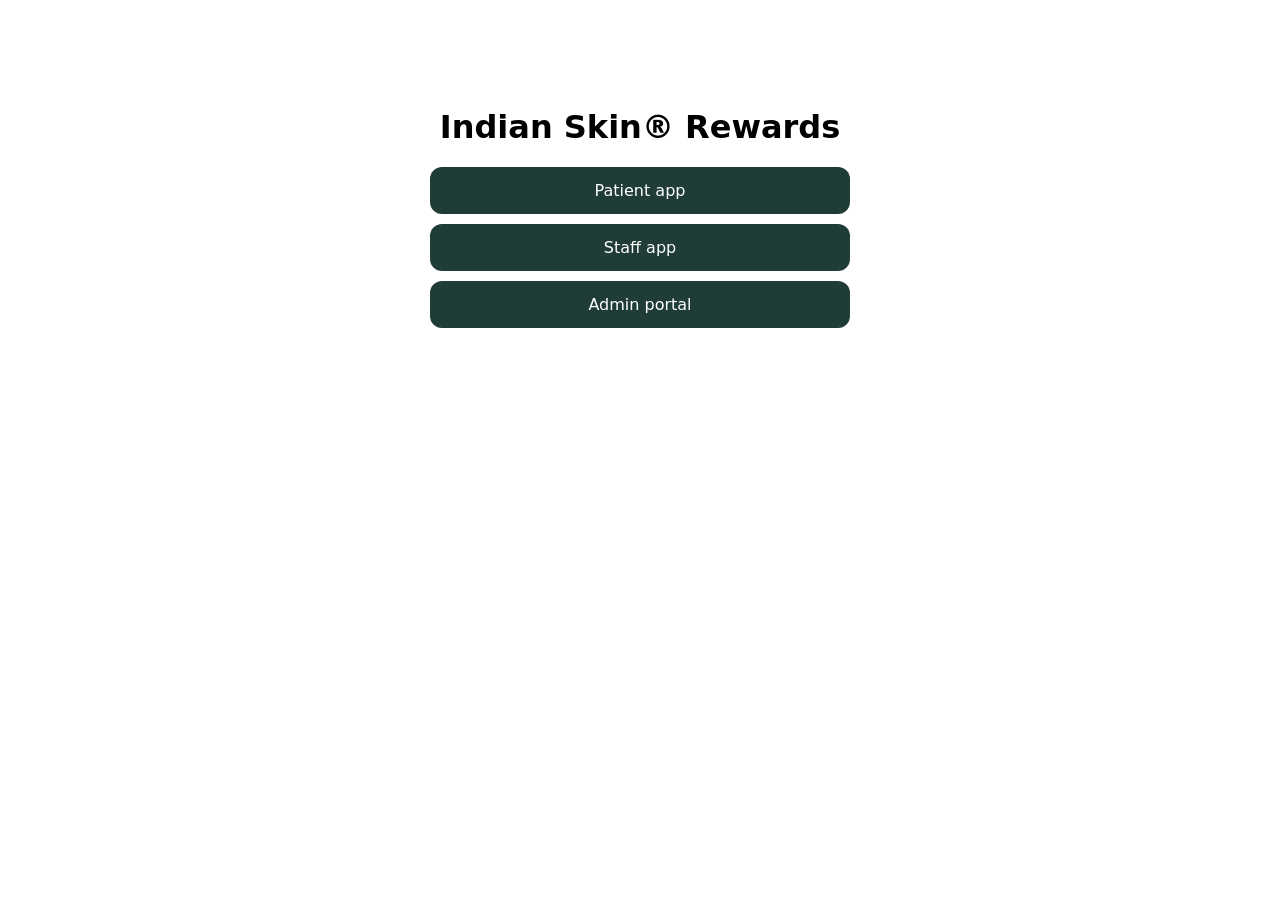
==== index.html @ 42a4f50e "Publish Rewards apps (built, live Supabase anon key) Co-Authored-By: Claude Sonnet 5.5 <noreply@anth" ====
<!doctype html><meta charset="utf-8"><meta name="viewport" content="width=device-width,initial-scale=1"><title>Indian Skin Rewards</title>
<style>body{font-family:system-ui;max-width:420px;margin:12vh auto;padding:0 20px;text-align:center}a{display:block;padding:14px;margin:10px 0;border-radius:12px;background:#1f3d36;color:#fff;text-decoration:none}</style>
<h1>Indian Skin® Rewards</h1><a href="patient/">Patient app</a><a href="staff/">Staff app</a><a href="admin/">Admin portal</a>
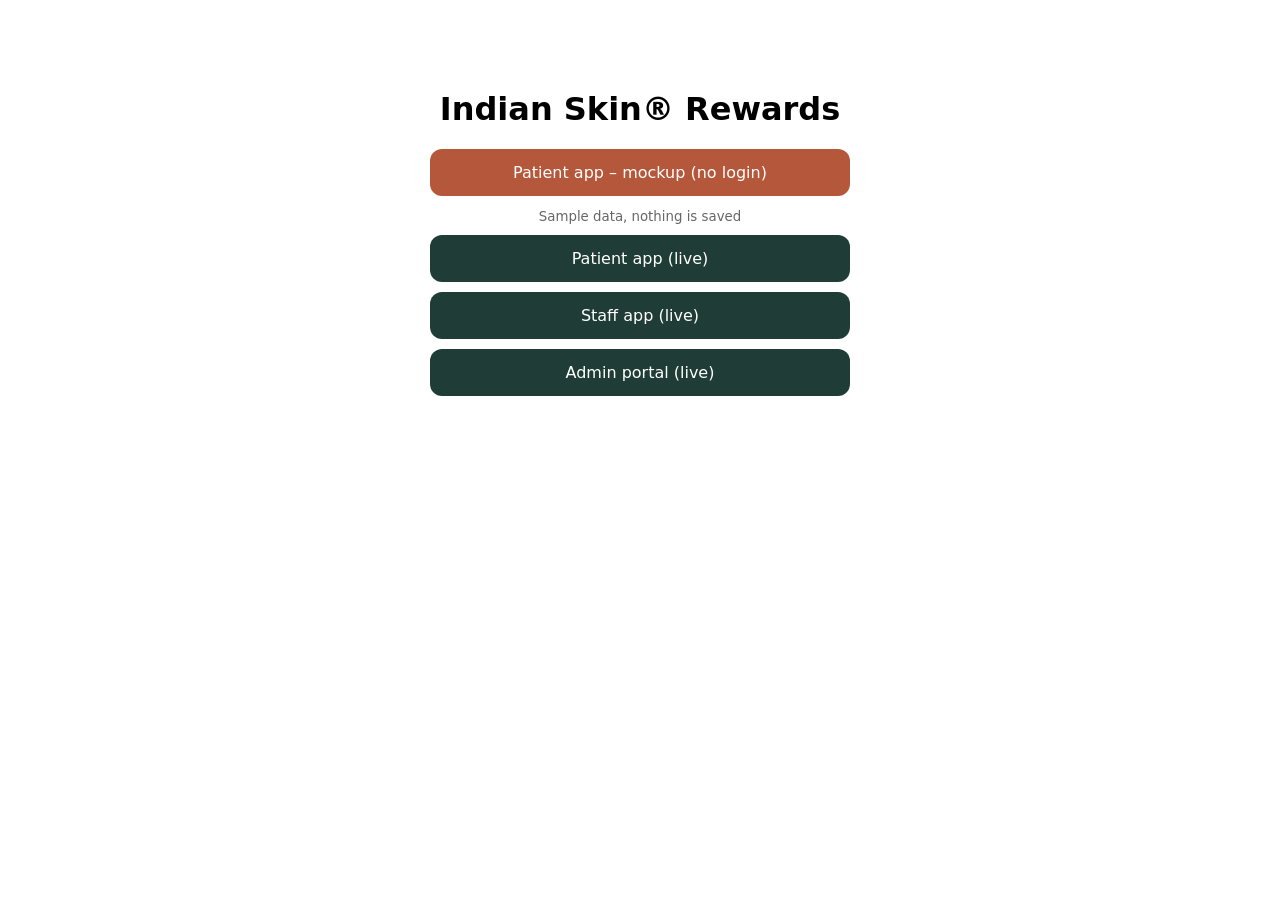
==== commit 3ba9a531: "Separate login storage per app; add patient mockup page Co-Authored-By: Claude Sonnet 5.5 <noreply@a" ====
--- a/index.html
+++ b/index.html
@@ -1,3 +1,3 @@
 <!doctype html><meta charset="utf-8"><meta name="viewport" content="width=device-width,initial-scale=1"><title>Indian Skin Rewards</title>
-<style>body{font-family:system-ui;max-width:420px;margin:12vh auto;padding:0 20px;text-align:center}a{display:block;padding:14px;margin:10px 0;border-radius:12px;background:#1f3d36;color:#fff;text-decoration:none}</style>
-<h1>Indian Skin® Rewards</h1><a href="patient/">Patient app</a><a href="staff/">Staff app</a><a href="admin/">Admin portal</a>
+<style>body{font-family:system-ui;max-width:420px;margin:10vh auto;padding:0 20px;text-align:center}a{display:block;padding:14px;margin:10px 0;border-radius:12px;background:#1f3d36;color:#fff;text-decoration:none}a.m{background:#b5573a}small{color:#666}</style>
+<h1>Indian Skin® Rewards</h1><a class="m" href="patient-demo/">Patient app – mockup (no login)</a><small>Sample data, nothing is saved</small><a href="patient/">Patient app (live)</a><a href="staff/">Staff app (live)</a><a href="admin/">Admin portal (live)</a>
